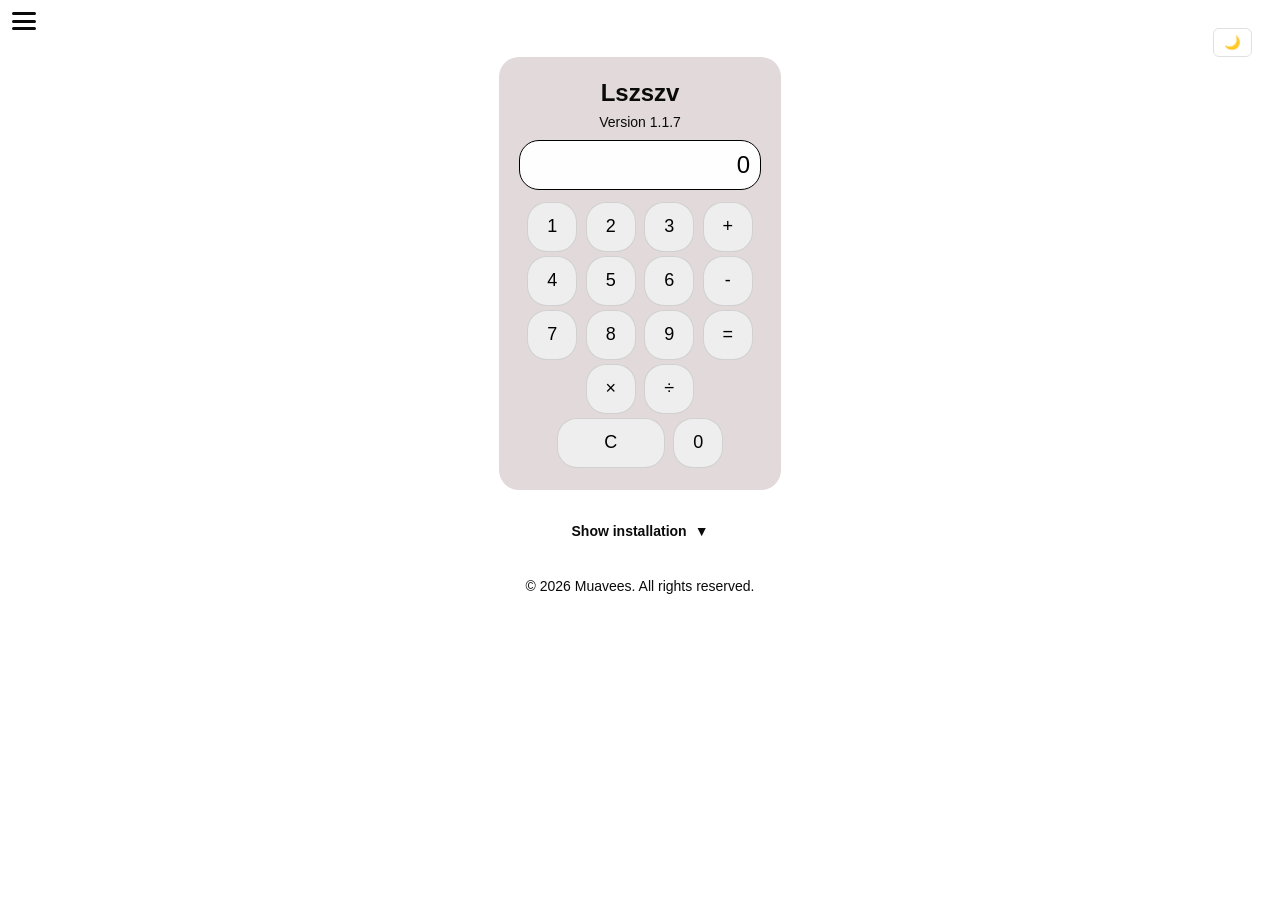
==== index.html @ 161b56b0 "Commit Guys did you see it from the dc server?" ====
<!DOCTYPE html>
<html lang="en">
<head>
  <title>Muavees - Lszszv</title>
  <meta charset="utf-8">
  <meta name="viewport" content="width=device-width, initial-scale=1">
  <meta http-equiv="X-UA-Compatible" content="IE=edge">
  <meta name="theme-color" content="#000000">
  <meta name="description" content="A simple Calculator built by Muavees">
  <meta property="og:title" content="Lszszv">
  <meta property="og:description" content="A simple Calculator made by Muavees">
  <meta property="og:Version" content="1.1.4">
  <meta name="author" content="Muavees">
  <link rel="shortcut icon" href="https://github.com/Muaves/lszszv/blob/main/img/lszsz_rounded_dark.png?raw=true"type="image/x-icon">

  <link rel="stylesheet" href="https://cdnjs.cloudflare.com/ajax/libs/animate.css/4.1.1/animate.min.css" />
</head>
<style>
  :root {
    --bg: #ffffff;
    --text: #0a0a0a;
    --muted: #333333;
    --panel: #eeeeee;
    --border: rgba(0, 0, 0, 0.12);
    --btn-bg: transparent;
    --btn-border: rgba(0, 0, 0, 0.12);
    --panelbg: #e2dada;
  }

  .theme-dark {
    --bg: #000000;
    --text: #fffcfc;
    --muted: #ffffff;
    --panel: #f4f4f4;
    --border: rgba(255, 255, 255, 0.08);
    --btn-bg: transparent;
    --btn-border: rgba(255, 255, 255, 0.08);
    --panelbg: #2d1515ab;
  }

  body {
    background: var(--bg);
    color: var(--text);
    text-align: center;
    justify-content: center;
    transition-duration: 0.5s;
  }


  .error {
    color: red;

  }

  .shake {
    animation: shake 0.3s ease;
  }

  @keyframes shake {
    0% {
      transform: translateX(0);
    }

    20% {
      transform: translateX(-5px);
    }

    40% {
      transform: translateX(5px);
    }

    60% {
      transform: translateX(-5px);
    }

    80% {
      transform: translateX(5px);
    }

    100% {
      transform: translateX(0);
    }
  }


  .expand-btn {
    margin-top: 12px;
    background: var(--btn-bg);
    border: none;
    color: var(--text);
    font-weight: 600;
    font-size: 14px;
    cursor: pointer;
    display: inline-flex;
    align-items: center;
    gap: 8px;
  }

  .expand-btn .arrow {
    display: inline-block;
    transition: transform 0.25s ease;
  }

  .blog-card.expanded .arrow {
    transform: rotate(180deg);
  }

  .blog-card-more {
    max-height: 0;
    overflow: hidden;
    transition: max-height 0.4s ease;
    margin-top: 12px;
    background: transparent;
  }

  .blog-card.expanded .blog-card-more {
    max-height: 1000px;
  }

  .blog-card-more p {
    color: var(--muted);
    margin-bottom: 8px;
  }

  .button {
    position: relative;
    display: inline-block;
    margin: 20px;
  }

  .button a {
    color: white;
    font-family: Helvetica, sans-serif;
    font-weight: bold;
    font-size: 36px;
    text-align: center;
    text-decoration: none;
    background-color: #FFA12B;
    display: block;
    position: relative;
    padding: 20px 40px;

    -webkit-tap-highlight-color: rgba(0, 0, 0, 0);
    text-shadow: 0px 1px 0px #000;
    filter: dropshadow(color=#000, offx=0px, offy=1px);

    -webkit-box-shadow: inset 0 1px 0 #FFE5C4, 0 10px 0 #915100;
    -moz-box-shadow: inset 0 1px 0 #FFE5C4, 0 10px 0 #915100;
    box-shadow: inset 0 1px 0 #FFE5C4, 0 10px 0 #915100;

    -webkit-border-radius: 5px;
    -moz-border-radius: 5px;
    border-radius: 5px;
  }

  .button a:active {
    top: 10px;
    background-color: #F78900;

    -webkit-box-shadow: inset 0 1px 0 #FFE5C4, inset 0 -3px 0 #915100;
    -moz-box-shadow: inset 0 1px 0 #FFE5C4, inset 0 -3pxpx 0 #915100;
    box-shadow: inset 0 1px 0 #FFE5C4, inset 0 -3px 0 #915100;
  }

  .button:after {
    content: "";
    height: 100%;
    width: 100%;
    padding: 4px;
    position: absolute;
    bottom: -15px;
    left: -4px;
    z-index: -1;
    background-color: #2B1800;
    -webkit-border-radius: 5px;
    -moz-border-radius: 5px;
    border-radius: 5px;
  }

  .more-img {
    width: 100%;
    max-width: 600px;
    display: block;
    margin: 8px 0;
    border-radius: 8px;
  }

  #theme-toggle {
    background: var(--btn-bg);
    color: var(--text);
    border: 1px solid var(--btn-border);
    padding: 6px 10px;
    border-radius: 6px;
    cursor: pointer;
    font-weight: 600;
  }

  .center {
    display: flex;
    flex-direction: column;
    align-items: center;
    justify-content: center;
    animation-duration: 2.4s;
  }

  .animcenter {
    display: flex;
    flex-direction: column;
    align-items: center;
    justify-content: center;
    margin-top: 20px;
    animation-duration: 2.4s;
    border-radius: 30px;
    width: 600px;
  }

  .calc {
    transform-style: preserve-3d;
    background: var(--panel);
    border: 1px solid var(--border);
    padding: 12px;
    border-radius: 20px;
    cursor: pointer;
    transition-duration: 0.3s;
  }

  .calc:hover {
    transition-duration: 0.3s;
    transform: scale(1.1);
  }

  .calc:active {
    transition-duration: 0.2s;
    transform: scale(0.9);
    background-color: rgb(240, 231, 214);
  }

  .display {
    transform-style: preserve-3d;
    background: var(--panel);
    border: 1px solid var(--border);
    padding: 12px;
    border-radius: 20px;
    transition-duration: 0.3s;
  }

  #display {
    overflow-x: auto;
    white-space: nowrap;
  }

  .display.error {
    color: #ff4d4d;
    border-color: #ff4d4d;
  }

  .panel {
    background-color: var(--panelbg);
    padding: 20px;
    border-radius: 20px;
    animation-duration: 0.9s;
  }

 

 .hamburger {
  position: fixed;
  top: 12px;
  left: 12px;
  width: 24px;
  height: 18px;
  display: flex;
  flex-direction: column;
  justify-content: space-between;
  z-index: 9999;
}

.hamburger span {
  display: block;
  width: 100%;
  height: 3px;
  background: var(--text);
  border-radius: 2px;
  pointer-events: none;
}
.hamburger p {
  position: absolute;
  top: 22px;
  left: -10px;
  font-size: 10px;
  color: var(--text);
  opacity: 0;
}

.tooltip {
  position: absolute;
  left: 36px;
  top: 50%;
  transform: translateY(-50%);
  background: var(--panel);
  color: var(--text);
  padding: 4px 8px;
  border-radius: 6px;
  font-size: 12px;
  opacity: 0;
  pointer-events: none;
  transition: opacity 0.2s ease, transform 0.2s ease;
}

.hamburger:hover .tooltip {
  opacity: 1;
  transform: translate(4px, -50%);
}

</style>

<body style="padding: 20px; font-family: Arial;">
  <div class="hamburger">
    <p>Coming soon</p>
    <span></span>
    <span></span>
    <span></span>
    <div class="tooltip" style="color: black;">Coming soon...</div>
  </div>


  <div style="display:flex; align-items:center; gap:12px; justify-content:end;">

    <button id="theme-toggle" type="button" aria-pressed="false">☀️</button>
  </div>
  <div class="center">
    <div class="panel animate__animated animate__fadeInUp" style="max-width: 260px;">
      <div>
        <h2 style="text-align: center; font: 15px; margin-top: 2px; animation-delay: 1.2s;"
          class="animate__animated animate__lightSpeedInRight">Lszszv</h2>
        <p style="text-align: center; font-size: 14px; margin-bottom: 10px; margin-top: -13px; animation-duration: 0.8s; animation-delay: 2.5s;"
          class="animate__animated animate__pulse">Version 1.1.7</p>

      </div>

      <div id="display" class="display animate__animated animate__fadeInDown"
        style=" color: #000000; border: 1px solid black; padding: 10px; margin-bottom: 10px; width: 220px; text-align: right; font-size: 24px; background-color: #fffefe;">
        0</div>
      <div>
        <button onclick="addNum('1')" style="width:50px;height:50px;font-size:18px;margin:2px;" class="calc ">1</button>
        <button onclick="addNum('2')" style="width:50px;height:50px;font-size:18px;margin:2px;" class="calc ">2</button>
        <button onclick="addNum('3')" style="width:50px;height:50px;font-size:18px;margin:2px;" class="calc ">3</button>
        <button onclick="handleOperator('+')" style="width:50px;height:50px;font-size:18px;margin:2px;"
          class="calc ">+</button>
      </div>
      <div>
        <button onclick="addNum('4')" style="width:50px;height:50px;font-size:18px;margin:2px;" class="calc ">4</button>
        <button onclick="addNum('5')" style="width:50px;height:50px;font-size:18px;margin:2px;" class="calc ">5</button>
        <button onclick="addNum('6')" style="width:50px;height:50px;font-size:18px;margin:2px;" class="calc ">6</button>
        <button onclick="handleOperator('-')" style="width:50px;height:50px;font-size:18px;margin:2px;"
          class="calc ">-</button>
      </div>
      <div>
        <button onclick="addNum('7')" style="width:50px;height:50px;font-size:18px;margin:2px;" class="calc ">7</button>
        <button onclick="addNum('8')" style="width:50px;height:50px;font-size:18px;margin:2px;" class="calc ">8</button>
        <button onclick="addNum('9')" style="width:50px;height:50px;font-size:18px;margin:2px;" class="calc ">9</button>
        <button onclick="equals()" style="width:50px;height:50px;font-size:18px;margin:2px;" class="calc ">=</button>
      </div>
      <div>
        <button onclick="handleOperator('×')" style="width:50px;height:50px;font-size:18px;margin:2px;"
          class="calc ">×</button>
        <button onclick="handleOperator('÷')" style="width:50px;height:50px;font-size:18px;margin:2px;"
          class="calc ">÷</button>
      </div>
      <div>

        <button onclick="clearAll()" style="width:108px;height:50px;font-size:18px;margin:2px;" class="calc ">C</button>
        <button onclick="addNum('0')" style="width:50px;height:50px;font-size:18px;margin:2px;" class="calc ">0</button>
      </div>
    </div>

    <div class="animcenter">
      <div class="blog-card">
        <button type="button" class="expand-btn" aria-expanded="false" aria-controls="more-1" data-target="more-1">
          <span>Show <b>installation</b></span>
          <span aria-hidden="true" class="arrow">▼</span>
        </button>
        <div class="blog-card-more" id="more-1" role="region" aria-hidden="true">
          <p>Installation</p>
          <p>To use it just go to the new webapp 🔥 (you are here yayy!)</p>
          <br>
          <p>You can get more information or download the latest release in the <a
              href="https://github.com/Muaves/lszszv">GitHub
              repository</a>.</p>
          <br>
          <br>
          <p><b>Note: The calculator under 260px x 483px screen width/height is useless.</b></p>

        </div>
      </div>
      <footer style="text-align: center; padding: 12px 0; color: var(--text); font-size: 14px;">
        <p>© 2026 Muavees. All rights reserved.</p>
      </footer>
    </div>
  </div>


  <script defer>
    /* Számologep Core-ja */

    var currentValue = 0;
    var storedValue = null;
    var operator = null;
    var waitingForNewNumber = false;

    function updateDisplay(value, isError = false) {
      var display = document.getElementById('display');

      display.classList.remove(
        'error',
        'animate__animated',
        'animate__shakeX'
      );

      display.innerText = value;
      display.scrollLeft = display.scrollWidth;

      if (isError) {
        display.classList.add(
          'error',
          'animate__animated',
          'animate__shakeX'
        );
      }
    }

    function addNum(n) {
      var display = document.getElementById('display');

      if (waitingForNewNumber) {
        updateDisplay(n);
        waitingForNewNumber = false;
      } else {
        updateDisplay(display.innerText === '0' ? n : display.innerText + n);
      }
    }

    function calculate(a, b, op) {
      if (op === '+') return a + b;
      if (op === '-') return a - b;
      if (op === '×') return a * b;
      if (op === '÷') return b === 0 ? Infinity : a / b;
      return b;
    }

    function handleOperator(nextOp) {
      var inputValue = parseFloat(document.getElementById('display').innerText);

      if (storedValue === null) {
        storedValue = inputValue;
      } else if (operator) {
        var result = calculate(storedValue, inputValue, operator);

        if (isNaN(result)) {
          updateDisplay('Error', true);
          resetCalc();
          return;
        }

        if (!isFinite(result)) {
          updateDisplay('∞', true);
          resetCalc();
          return;
        }

        storedValue = result;
        updateDisplay(result);
      }

      operator = nextOp;
      waitingForNewNumber = true;
    }

    function equals() {
      if (operator === null) return;

      var inputValue = parseFloat(document.getElementById('display').innerText);
      var result = calculate(storedValue, inputValue, operator);

      if (isNaN(result)) {
        updateDisplay('Error', true);
      } else if (!isFinite(result)) {
        updateDisplay('∞', true);
      } else {
        updateDisplay(result);
      }

      resetCalc();
    }

    function clearAll() {
      updateDisplay('0');
      resetCalc();
    }

    function resetCalc() {
      storedValue = null;
      operator = null;
      waitingForNewNumber = true;
    }



    document.addEventListener('click', function (e) {
      var btn = e.target.closest('.expand-btn');
      if (!btn) return;

      var targetId = btn.getAttribute('data-target');
      var more = document.getElementById(targetId);
      var card = btn.closest('.blog-card');
      var expanded = btn.getAttribute('aria-expanded') === 'true';

      btn.setAttribute('aria-expanded', String(!expanded));
      if (more) more.setAttribute('aria-hidden', String(expanded));
      if (card) card.classList.toggle('expanded', !expanded);

      var label = btn.querySelector('span:first-child');
      if (label) {
        label.textContent = expanded ? 'Show installation' : 'Show less';
      }
    });



    (function () {
      var toggle = document.getElementById('theme-toggle');
      var darkClass = 'theme-dark';

      function applyTheme(theme) {
        if (theme === 'dark') {
          document.body.classList.add(darkClass);
          toggle.textContent = '☀️';
        } else {
          document.body.classList.remove(darkClass);
          toggle.textContent = '🌙';
        }
      }

      var saved = localStorage.getItem('theme');
      if (!saved) {
        saved = window.matchMedia('(prefers-color-scheme: dark)').matches
          ? 'dark'
          : 'light';
      }

      applyTheme(saved);

      toggle.addEventListener('click', function () {
        var next = document.body.classList.contains(darkClass)
          ? 'light'
          : 'dark';
        applyTheme(next);
        localStorage.setItem('theme', next);
      });
    })();


    function shakeDisplay() {
      const display = document.getElementById('display');
      display.classList.remove('shake');
      void display.offsetWidth;
      display.classList.add('shake');
    }

    function handleResult(result) {
      const display = document.getElementById('display');

      display.classList.remove('error');

      if (isNaN(result)) {
        display.textContent = 'Error';
        display.classList.add('error', 'animate__animated', 'animate__shakeX');
      } else if (!isFinite(result)) {
        display.textContent = '∞';
        display.classList.add('animate__animated', 'animate__shakeX');
      } else {
        display.textContent = result;
      }
    }

  </script>





</body>

</html>
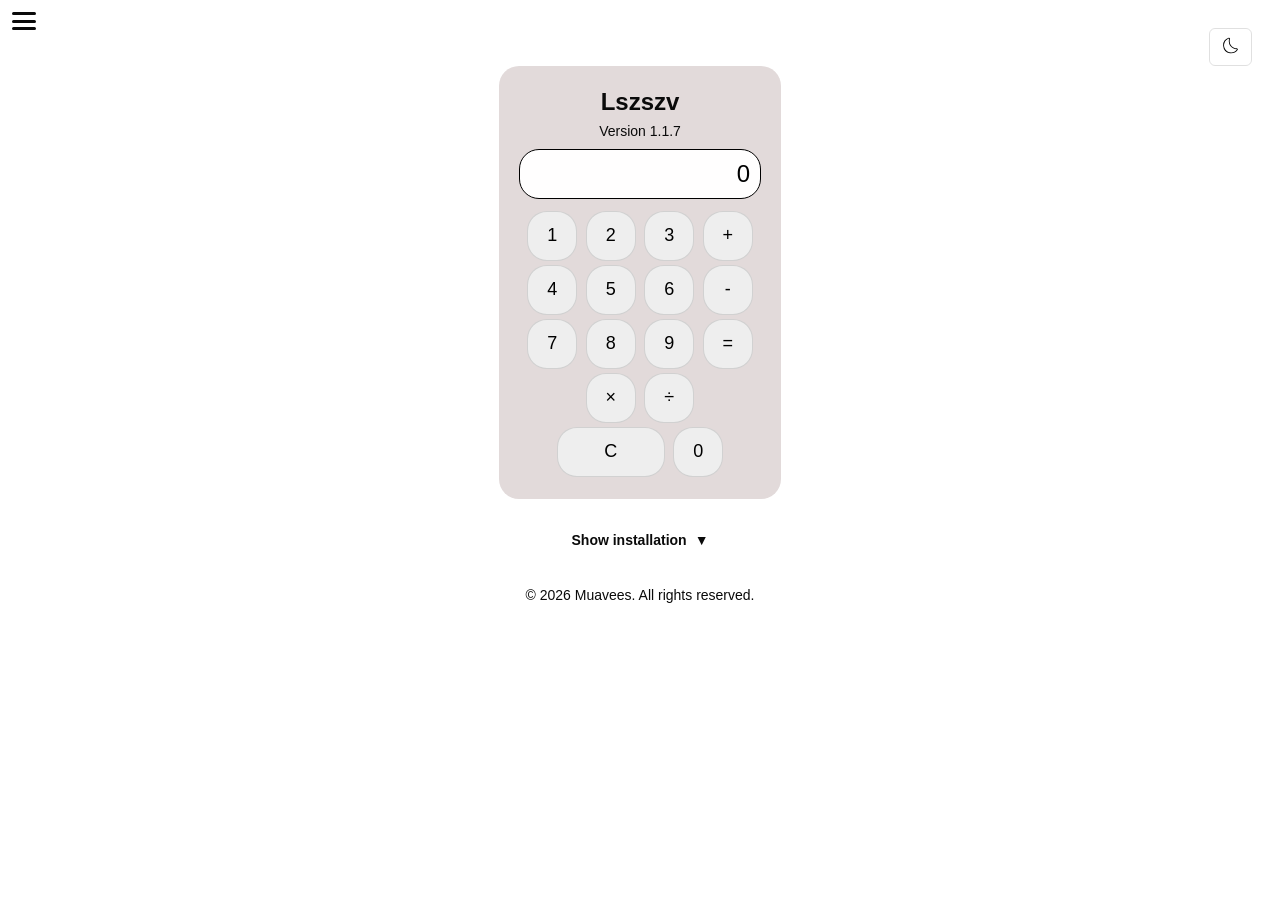
==== commit 40f3e585: "Changed to svg icons" ====
--- a/index.html
+++ b/index.html
@@ -6,315 +6,27 @@
   <meta name="viewport" content="width=device-width, initial-scale=1">
   <meta http-equiv="X-UA-Compatible" content="IE=edge">
   <meta name="theme-color" content="#000000">
-  <meta name="description" content="A simple Calculator built by Muavees">
+  <meta name="description" content="A simple Calculator built by Muaves">
   <meta property="og:title" content="Lszszv">
-  <meta property="og:description" content="A simple Calculator made by Muavees">
-  <meta property="og:Version" content="1.1.4">
-  <meta name="author" content="Muavees">
+  <meta property="og:description" content="A simple Calculator made by Muaves">
+  <meta property="og:Version" content="1.1.6">
+  <meta name="author" content="Muaves">
   <link rel="shortcut icon" href="https://github.com/Muaves/lszszv/blob/main/img/lszsz_rounded_dark.png?raw=true"type="image/x-icon">
-
   <link rel="stylesheet" href="https://cdnjs.cloudflare.com/ajax/libs/animate.css/4.1.1/animate.min.css" />
+  <link rel="stylesheet" href="./src/source.css">
+  <script async src="https://www.googletagmanager.com/gtag/js?id=G-3K03LYDK01"></script>
+<script>
+  window.dataLayer = window.dataLayer || [];
+  function gtag(){dataLayer.push(arguments);}
+  gtag('js', new Date());
+</script>
+  <link rel="stylesheet" href="https://muaves.com/cookies/cookie.css">
 </head>
-<style>
-  :root {
-    --bg: #ffffff;
-    --text: #0a0a0a;
-    --muted: #333333;
-    --panel: #eeeeee;
-    --border: rgba(0, 0, 0, 0.12);
-    --btn-bg: transparent;
-    --btn-border: rgba(0, 0, 0, 0.12);
-    --panelbg: #e2dada;
-  }
-
-  .theme-dark {
-    --bg: #000000;
-    --text: #fffcfc;
-    --muted: #ffffff;
-    --panel: #f4f4f4;
-    --border: rgba(255, 255, 255, 0.08);
-    --btn-bg: transparent;
-    --btn-border: rgba(255, 255, 255, 0.08);
-    --panelbg: #2d1515ab;
-  }
-
-  body {
-    background: var(--bg);
-    color: var(--text);
-    text-align: center;
-    justify-content: center;
-    transition-duration: 0.5s;
-  }
 
 
-  .error {
-    color: red;
-
-  }
-
-  .shake {
-    animation: shake 0.3s ease;
-  }
-
-  @keyframes shake {
-    0% {
-      transform: translateX(0);
-    }
-
-    20% {
-      transform: translateX(-5px);
-    }
-
-    40% {
-      transform: translateX(5px);
-    }
-
-    60% {
-      transform: translateX(-5px);
-    }
-
-    80% {
-      transform: translateX(5px);
-    }
-
-    100% {
-      transform: translateX(0);
-    }
-  }
-
-
-  .expand-btn {
-    margin-top: 12px;
-    background: var(--btn-bg);
-    border: none;
-    color: var(--text);
-    font-weight: 600;
-    font-size: 14px;
-    cursor: pointer;
-    display: inline-flex;
-    align-items: center;
-    gap: 8px;
-  }
-
-  .expand-btn .arrow {
-    display: inline-block;
-    transition: transform 0.25s ease;
-  }
-
-  .blog-card.expanded .arrow {
-    transform: rotate(180deg);
-  }
-
-  .blog-card-more {
-    max-height: 0;
-    overflow: hidden;
-    transition: max-height 0.4s ease;
-    margin-top: 12px;
-    background: transparent;
-  }
-
-  .blog-card.expanded .blog-card-more {
-    max-height: 1000px;
-  }
-
-  .blog-card-more p {
-    color: var(--muted);
-    margin-bottom: 8px;
-  }
-
-  .button {
-    position: relative;
-    display: inline-block;
-    margin: 20px;
-  }
-
-  .button a {
-    color: white;
-    font-family: Helvetica, sans-serif;
-    font-weight: bold;
-    font-size: 36px;
-    text-align: center;
-    text-decoration: none;
-    background-color: #FFA12B;
-    display: block;
-    position: relative;
-    padding: 20px 40px;
-
-    -webkit-tap-highlight-color: rgba(0, 0, 0, 0);
-    text-shadow: 0px 1px 0px #000;
-    filter: dropshadow(color=#000, offx=0px, offy=1px);
-
-    -webkit-box-shadow: inset 0 1px 0 #FFE5C4, 0 10px 0 #915100;
-    -moz-box-shadow: inset 0 1px 0 #FFE5C4, 0 10px 0 #915100;
-    box-shadow: inset 0 1px 0 #FFE5C4, 0 10px 0 #915100;
-
-    -webkit-border-radius: 5px;
-    -moz-border-radius: 5px;
-    border-radius: 5px;
-  }
-
-  .button a:active {
-    top: 10px;
-    background-color: #F78900;
-
-    -webkit-box-shadow: inset 0 1px 0 #FFE5C4, inset 0 -3px 0 #915100;
-    -moz-box-shadow: inset 0 1px 0 #FFE5C4, inset 0 -3pxpx 0 #915100;
-    box-shadow: inset 0 1px 0 #FFE5C4, inset 0 -3px 0 #915100;
-  }
-
-  .button:after {
-    content: "";
-    height: 100%;
-    width: 100%;
-    padding: 4px;
-    position: absolute;
-    bottom: -15px;
-    left: -4px;
-    z-index: -1;
-    background-color: #2B1800;
-    -webkit-border-radius: 5px;
-    -moz-border-radius: 5px;
-    border-radius: 5px;
-  }
-
-  .more-img {
-    width: 100%;
-    max-width: 600px;
-    display: block;
-    margin: 8px 0;
-    border-radius: 8px;
-  }
-
-  #theme-toggle {
-    background: var(--btn-bg);
-    color: var(--text);
-    border: 1px solid var(--btn-border);
-    padding: 6px 10px;
-    border-radius: 6px;
-    cursor: pointer;
-    font-weight: 600;
-  }
-
-  .center {
-    display: flex;
-    flex-direction: column;
-    align-items: center;
-    justify-content: center;
-    animation-duration: 2.4s;
-  }
-
-  .animcenter {
-    display: flex;
-    flex-direction: column;
-    align-items: center;
-    justify-content: center;
-    margin-top: 20px;
-    animation-duration: 2.4s;
-    border-radius: 30px;
-    width: 600px;
-  }
-
-  .calc {
-    transform-style: preserve-3d;
-    background: var(--panel);
-    border: 1px solid var(--border);
-    padding: 12px;
-    border-radius: 20px;
-    cursor: pointer;
-    transition-duration: 0.3s;
-  }
-
-  .calc:hover {
-    transition-duration: 0.3s;
-    transform: scale(1.1);
-  }
-
-  .calc:active {
-    transition-duration: 0.2s;
-    transform: scale(0.9);
-    background-color: rgb(240, 231, 214);
-  }
-
-  .display {
-    transform-style: preserve-3d;
-    background: var(--panel);
-    border: 1px solid var(--border);
-    padding: 12px;
-    border-radius: 20px;
-    transition-duration: 0.3s;
-  }
-
-  #display {
-    overflow-x: auto;
-    white-space: nowrap;
-  }
-
-  .display.error {
-    color: #ff4d4d;
-    border-color: #ff4d4d;
-  }
-
-  .panel {
-    background-color: var(--panelbg);
-    padding: 20px;
-    border-radius: 20px;
-    animation-duration: 0.9s;
-  }
-
- 
-
- .hamburger {
-  position: fixed;
-  top: 12px;
-  left: 12px;
-  width: 24px;
-  height: 18px;
-  display: flex;
-  flex-direction: column;
-  justify-content: space-between;
-  z-index: 9999;
-}
-
-.hamburger span {
-  display: block;
-  width: 100%;
-  height: 3px;
-  background: var(--text);
-  border-radius: 2px;
-  pointer-events: none;
-}
-.hamburger p {
-  position: absolute;
-  top: 22px;
-  left: -10px;
-  font-size: 10px;
-  color: var(--text);
-  opacity: 0;
-}
-
-.tooltip {
-  position: absolute;
-  left: 36px;
-  top: 50%;
-  transform: translateY(-50%);
-  background: var(--panel);
-  color: var(--text);
-  padding: 4px 8px;
-  border-radius: 6px;
-  font-size: 12px;
-  opacity: 0;
-  pointer-events: none;
-  transition: opacity 0.2s ease, transform 0.2s ease;
-}
-
-.hamburger:hover .tooltip {
-  opacity: 1;
-  transform: translate(4px, -50%);
-}
-
-</style>
-
 <body style="padding: 20px; font-family: Arial;">
+  <div id="cookie-placeholder"></div>
+<script src="https://muaves.com/cookies/cookie.js"></script>
   <div class="hamburger">
     <p>Coming soon</p>
     <span></span>
@@ -326,7 +38,7 @@
 
   <div style="display:flex; align-items:center; gap:12px; justify-content:end;">
 
-    <button id="theme-toggle" type="button" aria-pressed="false">☀️</button>
+    <button id="theme-toggle" type="button" aria-pressed="false"><svg xmlns="http://www.w3.org/2000/svg" xmlns:xlink="http://www.w3.org/1999/xlink" aria-hidden="true" role="img" style="color: rgb(74, 85, 101); --darkreader-inline-color: var(--darkreader-text-4a5565, #b1aaa0);" width="32" height="32" viewBox="0 0 32 32"><path fill="currentColor" d="M15 2h2v5h-2zm6.688 6.9l3.506-3.506l1.414 1.414l-3.506 3.506zM25 15h5v2h-5zm-3.312 8.1l1.414-1.413l3.506 3.506l-1.414 1.414zM15 25h2v5h-2zm-9.606.192L8.9 21.686l1.414 1.414l-3.505 3.506zM2 15h5v2H2zm3.395-8.192l1.414-1.414L10.315 8.9L8.9 10.314zM16 12a4 4 0 1 1-4 4a4.005 4.005 0 0 1 4-4m0-2a6 6 0 1 0 6 6a6 6 0 0 0-6-6"></path></svg></button>
   </div>
   <div class="center">
     <div class="panel animate__animated animate__fadeInUp" style="max-width: 260px;">
@@ -373,7 +85,6 @@
         <button onclick="addNum('0')" style="width:50px;height:50px;font-size:18px;margin:2px;" class="calc ">0</button>
       </div>
     </div>
-
     <div class="animcenter">
       <div class="blog-card">
         <button type="button" class="expand-btn" aria-expanded="false" aria-controls="more-1" data-target="more-1">
@@ -381,15 +92,15 @@
           <span aria-hidden="true" class="arrow">▼</span>
         </button>
         <div class="blog-card-more" id="more-1" role="region" aria-hidden="true">
-          <p>Installation</p>
-          <p>To use it just go to the new webapp 🔥 (you are here yayy!)</p>
+          <li>Installation</p>
+          <li>To use it just go to the new webapp 🔥 (you are here yayy!)</p>
           <br>
           <p>You can get more information or download the latest release in the <a
               href="https://github.com/Muaves/lszszv">GitHub
               repository</a>.</p>
           <br>
           <br>
-          <p><b>Note: The calculator under 260px x 483px screen width/height is useless.</b></p>
+          <li><b>Note: The calculator under 260px x 483px screen width/height is useless.</b></p>
 
         </div>
       </div>
@@ -400,190 +111,7 @@
   </div>
 
 
-  <script defer>
-    /* Számologep Core-ja */
-
-    var currentValue = 0;
-    var storedValue = null;
-    var operator = null;
-    var waitingForNewNumber = false;
-
-    function updateDisplay(value, isError = false) {
-      var display = document.getElementById('display');
-
-      display.classList.remove(
-        'error',
-        'animate__animated',
-        'animate__shakeX'
-      );
-
-      display.innerText = value;
-      display.scrollLeft = display.scrollWidth;
-
-      if (isError) {
-        display.classList.add(
-          'error',
-          'animate__animated',
-          'animate__shakeX'
-        );
-      }
-    }
-
-    function addNum(n) {
-      var display = document.getElementById('display');
-
-      if (waitingForNewNumber) {
-        updateDisplay(n);
-        waitingForNewNumber = false;
-      } else {
-        updateDisplay(display.innerText === '0' ? n : display.innerText + n);
-      }
-    }
-
-    function calculate(a, b, op) {
-      if (op === '+') return a + b;
-      if (op === '-') return a - b;
-      if (op === '×') return a * b;
-      if (op === '÷') return b === 0 ? Infinity : a / b;
-      return b;
-    }
-
-    function handleOperator(nextOp) {
-      var inputValue = parseFloat(document.getElementById('display').innerText);
-
-      if (storedValue === null) {
-        storedValue = inputValue;
-      } else if (operator) {
-        var result = calculate(storedValue, inputValue, operator);
-
-        if (isNaN(result)) {
-          updateDisplay('Error', true);
-          resetCalc();
-          return;
-        }
-
-        if (!isFinite(result)) {
-          updateDisplay('∞', true);
-          resetCalc();
-          return;
-        }
-
-        storedValue = result;
-        updateDisplay(result);
-      }
-
-      operator = nextOp;
-      waitingForNewNumber = true;
-    }
-
-    function equals() {
-      if (operator === null) return;
-
-      var inputValue = parseFloat(document.getElementById('display').innerText);
-      var result = calculate(storedValue, inputValue, operator);
-
-      if (isNaN(result)) {
-        updateDisplay('Error', true);
-      } else if (!isFinite(result)) {
-        updateDisplay('∞', true);
-      } else {
-        updateDisplay(result);
-      }
-
-      resetCalc();
-    }
-
-    function clearAll() {
-      updateDisplay('0');
-      resetCalc();
-    }
-
-    function resetCalc() {
-      storedValue = null;
-      operator = null;
-      waitingForNewNumber = true;
-    }
-
-
-
-    document.addEventListener('click', function (e) {
-      var btn = e.target.closest('.expand-btn');
-      if (!btn) return;
-
-      var targetId = btn.getAttribute('data-target');
-      var more = document.getElementById(targetId);
-      var card = btn.closest('.blog-card');
-      var expanded = btn.getAttribute('aria-expanded') === 'true';
-
-      btn.setAttribute('aria-expanded', String(!expanded));
-      if (more) more.setAttribute('aria-hidden', String(expanded));
-      if (card) card.classList.toggle('expanded', !expanded);
-
-      var label = btn.querySelector('span:first-child');
-      if (label) {
-        label.textContent = expanded ? 'Show installation' : 'Show less';
-      }
-    });
-
-
-
-    (function () {
-      var toggle = document.getElementById('theme-toggle');
-      var darkClass = 'theme-dark';
-
-      function applyTheme(theme) {
-        if (theme === 'dark') {
-          document.body.classList.add(darkClass);
-          toggle.textContent = '☀️';
-        } else {
-          document.body.classList.remove(darkClass);
-          toggle.textContent = '🌙';
-        }
-      }
-
-      var saved = localStorage.getItem('theme');
-      if (!saved) {
-        saved = window.matchMedia('(prefers-color-scheme: dark)').matches
-          ? 'dark'
-          : 'light';
-      }
-
-      applyTheme(saved);
-
-      toggle.addEventListener('click', function () {
-        var next = document.body.classList.contains(darkClass)
-          ? 'light'
-          : 'dark';
-        applyTheme(next);
-        localStorage.setItem('theme', next);
-      });
-    })();
-
-
-    function shakeDisplay() {
-      const display = document.getElementById('display');
-      display.classList.remove('shake');
-      void display.offsetWidth;
-      display.classList.add('shake');
-    }
-
-    function handleResult(result) {
-      const display = document.getElementById('display');
-
-      display.classList.remove('error');
-
-      if (isNaN(result)) {
-        display.textContent = 'Error';
-        display.classList.add('error', 'animate__animated', 'animate__shakeX');
-      } else if (!isFinite(result)) {
-        display.textContent = '∞';
-        display.classList.add('animate__animated', 'animate__shakeX');
-      } else {
-        display.textContent = result;
-      }
-    }
-
-  </script>
+  <script src="./src/index.js"></script>
 
 
 
--- a/src/source.css
+++ b/src/source.css
@@ -0,0 +1,296 @@
+  :root {
+      --bg: #ffffff;
+      --text: #0a0a0a;
+      --muted: #333333;
+      --panel: #eeeeee;
+      --border: rgba(0, 0, 0, 0.12);
+      --btn-bg: transparent;
+      --btn-border: rgba(0, 0, 0, 0.12);
+      --panelbg: #e2dada;
+  }
+
+  .theme-dark {
+      --bg: #000000;
+      --text: #fffcfc;
+      --muted: #ffffff;
+      --panel: #f4f4f4;
+      --border: rgba(255, 255, 255, 0.08);
+      --btn-bg: transparent;
+      --btn-border: rgba(255, 255, 255, 0.08);
+      --panelbg: #2d1515ab;
+  }
+
+  body {
+      background: var(--bg);
+      color: var(--text);
+      text-align: center;
+      justify-content: center;
+      transition-duration: 0.5s;
+  }
+
+
+  .error {
+      color: red;
+
+  }
+
+  .shake {
+      animation: shake 0.3s ease;
+  }
+
+  @keyframes shake {
+      0% {
+          transform: translateX(0);
+      }
+
+      20% {
+          transform: translateX(-5px);
+      }
+
+      40% {
+          transform: translateX(5px);
+      }
+
+      60% {
+          transform: translateX(-5px);
+      }
+
+      80% {
+          transform: translateX(5px);
+      }
+
+      100% {
+          transform: translateX(0);
+      }
+  }
+
+
+  .expand-btn {
+      margin-top: 12px;
+      background: var(--btn-bg);
+      border: none;
+      color: var(--text);
+      font-weight: 600;
+      font-size: 14px;
+      cursor: pointer;
+      display: inline-flex;
+      align-items: center;
+      gap: 8px;
+  }
+
+  .expand-btn .arrow {
+      display: inline-block;
+      transition: transform 0.25s ease;
+  }
+
+  .blog-card.expanded .arrow {
+      transform: rotate(180deg);
+  }
+
+  .blog-card-more {
+      max-height: 0;
+      overflow: hidden;
+      transition: max-height 0.4s ease;
+      margin-top: 12px;
+      background: transparent;
+  }
+
+  .blog-card.expanded .blog-card-more {
+      max-height: 1000px;
+  }
+
+  .blog-card-more p {
+      color: var(--muted);
+      margin-bottom: 8px;
+  }
+
+  .button {
+      position: relative;
+      display: inline-block;
+      margin: 20px;
+  }
+
+  .button a {
+      color: white;
+      font-family: Helvetica, sans-serif;
+      font-weight: bold;
+      font-size: 36px;
+      text-align: center;
+      text-decoration: none;
+      background-color: #FFA12B;
+      display: block;
+      position: relative;
+      padding: 20px 40px;
+
+      -webkit-tap-highlight-color: rgba(0, 0, 0, 0);
+      text-shadow: 0px 1px 0px #000;
+      filter: dropshadow(color=#000, offx=0px, offy=1px);
+
+      -webkit-box-shadow: inset 0 1px 0 #FFE5C4, 0 10px 0 #915100;
+      -moz-box-shadow: inset 0 1px 0 #FFE5C4, 0 10px 0 #915100;
+      box-shadow: inset 0 1px 0 #FFE5C4, 0 10px 0 #915100;
+
+      -webkit-border-radius: 5px;
+      -moz-border-radius: 5px;
+      border-radius: 5px;
+  }
+
+  .button a:active {
+      top: 10px;
+      background-color: #F78900;
+
+      -webkit-box-shadow: inset 0 1px 0 #FFE5C4, inset 0 -3px 0 #915100;
+      -moz-box-shadow: inset 0 1px 0 #FFE5C4, inset 0 -3pxpx 0 #915100;
+      box-shadow: inset 0 1px 0 #FFE5C4, inset 0 -3px 0 #915100;
+  }
+
+  .button:after {
+      content: "";
+      height: 100%;
+      width: 100%;
+      padding: 4px;
+      position: absolute;
+      bottom: -15px;
+      left: -4px;
+      z-index: -1;
+      background-color: #2B1800;
+      -webkit-border-radius: 5px;
+      -moz-border-radius: 5px;
+      border-radius: 5px;
+  }
+
+  .more-img {
+      width: 100%;
+      max-width: 600px;
+      display: block;
+      margin: 8px 0;
+      border-radius: 8px;
+  }
+
+  #theme-toggle {
+      background: var(--btn-bg);
+      color: var(--text);
+      border: 1px solid var(--btn-border);
+      padding: 6px 10px;
+      border-radius: 6px;
+      cursor: pointer;
+      font-weight: 600;
+  }
+
+  .center {
+      display: flex;
+      flex-direction: column;
+      align-items: center;
+      justify-content: center;
+      animation-duration: 2.4s;
+  }
+
+  .animcenter {
+      display: flex;
+      flex-direction: column;
+      align-items: center;
+      justify-content: center;
+      margin-top: 20px;
+      animation-duration: 2.4s;
+      border-radius: 30px;
+      width: 600px;
+  }
+
+  .calc {
+      transform-style: preserve-3d;
+      background: var(--panel);
+      border: 1px solid var(--border);
+      padding: 12px;
+      border-radius: 20px;
+      cursor: pointer;
+      transition-duration: 0.3s;
+  }
+
+  .calc:hover {
+      transition-duration: 0.3s;
+      transform: scale(1.1);
+  }
+
+  .calc:active {
+      transition-duration: 0.2s;
+      transform: scale(0.9);
+      background-color: rgb(240, 231, 214);
+  }
+
+  .display {
+      transform-style: preserve-3d;
+      background: var(--panel);
+      border: 1px solid var(--border);
+      padding: 12px;
+      border-radius: 20px;
+      transition-duration: 0.3s;
+  }
+
+  #display {
+      overflow-x: auto;
+      white-space: nowrap;
+  }
+
+  .display.error {
+      color: #ff4d4d;
+      border-color: #ff4d4d;
+  }
+
+  .panel {
+      background-color: var(--panelbg);
+      padding: 20px;
+      border-radius: 20px;
+      animation-duration: 0.9s;
+  }
+
+
+
+  .hamburger {
+      position: fixed;
+      top: 12px;
+      left: 12px;
+      width: 24px;
+      height: 18px;
+      display: flex;
+      flex-direction: column;
+      justify-content: space-between;
+      z-index: 9999;
+  }
+
+  .hamburger span {
+      display: block;
+      width: 100%;
+      height: 3px;
+      background: var(--text);
+      border-radius: 2px;
+      pointer-events: none;
+  }
+
+  .hamburger p {
+      position: absolute;
+      top: 22px;
+      left: -10px;
+      font-size: 10px;
+      color: var(--text);
+      opacity: 0;
+  }
+
+  .tooltip {
+      position: absolute;
+      left: 36px;
+      top: 50%;
+      transform: translateY(-50%);
+      background: var(--panel);
+      color: var(--text);
+      padding: 4px 8px;
+      border-radius: 6px;
+      font-size: 12px;
+      opacity: 0;
+      pointer-events: none;
+      transition: opacity 0.2s ease, transform 0.2s ease;
+  }
+
+  .hamburger:hover .tooltip {
+      opacity: 1;
+      transform: translate(4px, -50%);
+  }
